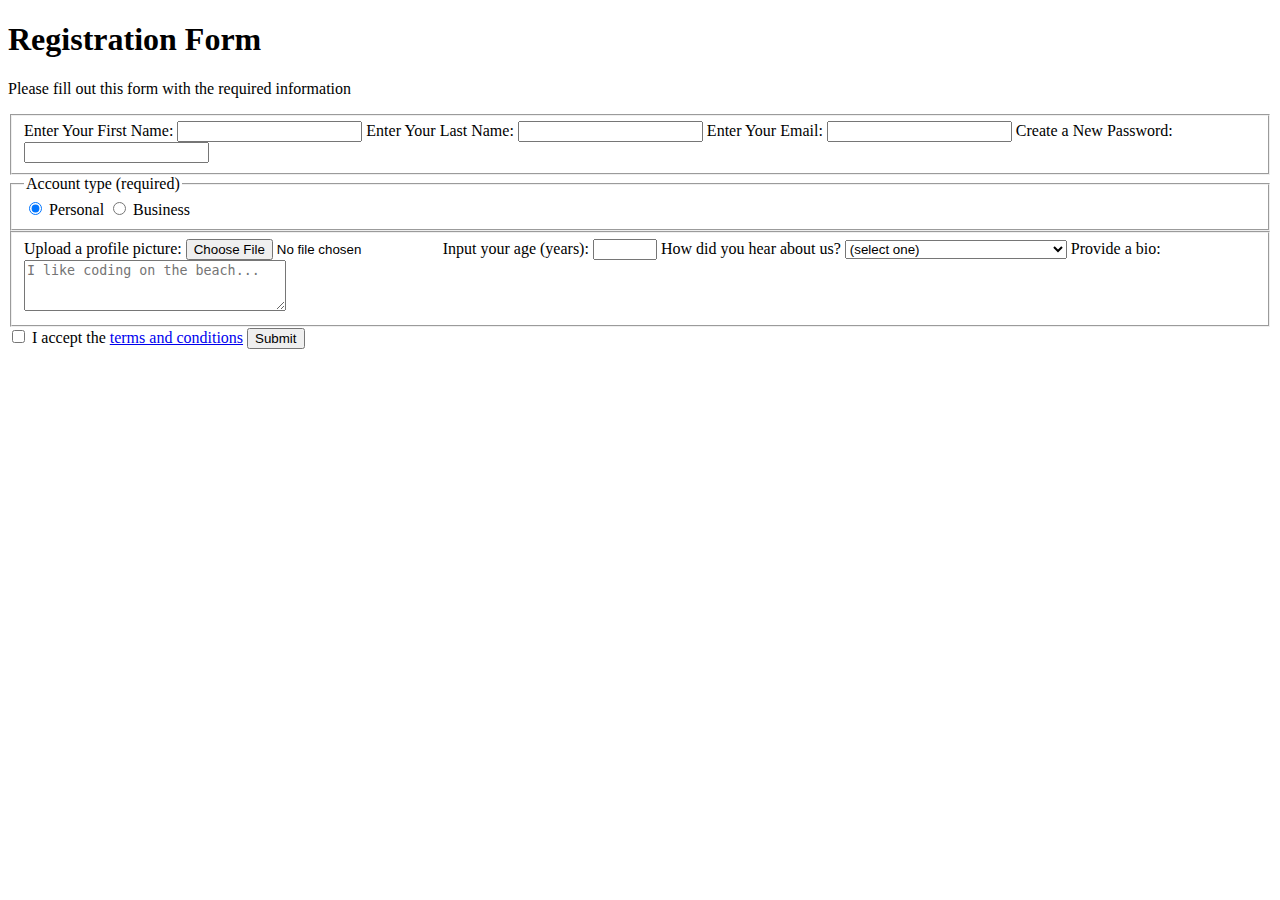
==== CODE/DAY18/index.html @ aea22a53 "Create index.html" ====
<!DOCTYPE html>
<html lang="en">
  <head>
    <meta charset="UTF-8">
    <title>Registration Form</title>
    <link rel="stylesheet" href="new.css" />
  </head>
  <body>
    <h1>Registration Form</h1>
    <p>Please fill out this form with the required information</p>
    <form method="post" action='https://register-demo.freecodecamp.org'>
      <fieldset>
        <label for="first-name">Enter Your First Name: <input id="first-name"
            name="first-name" type="text" required /></label>
        <label for="last-name">Enter Your Last Name: <input id="last-name"
            name="last-name" type="text" required /></label>
        <label for="email">Enter Your Email: <input id="email" name="email"
            type="email" required /></label>
        <label for="new-password">Create a New Password: <input
            id="new-password" name="new-password" type="password"
            pattern="[a-z0-5]{8,}" required /></label>
      </fieldset>
      <fieldset>
        <legend>Account type (required)</legend>
        <label for="personal-account"><input id="personal-account" type="radio"
            name="account-type" class="inline" checked /> Personal</label>
        <label for="business-account"><input id="business-account" type="radio"
            name="account-type" class="inline" /> Business</label>
      </fieldset>
      <fieldset>
        <label for="profile-picture">Upload a profile picture: <input
            id="profile-picture" type="file" name="file" /></label>
        <label for="age">Input your age (years): <input id="age" type="number"
            name="age" min="13" max="120" /></label>
        <label for="referrer">How did you hear about us?
          <select id="referrer" name="referrer">
            <option value>(select one)</option>
            <option value="1">freeCodeCamp News</option>
            <option value="2">freeCodeCamp YouTube Channel</option>
            <option value="3">freeCodeCamp Forum</option>
            <option value="4">Other</option>
          </select>
        </label>
        <label for="bio">Provide a bio:
          <textarea id="bio" name="bio" rows="3" cols="30"
            placeholder="I like coding on the beach..."></textarea>
        </label>
      </fieldset>
      <label for="terms-and-conditions">
        <input class="inline" id="terms-and-conditions" type="checkbox" required
          name="terms-and-conditions" /> I accept the <a
          href="https://www.freecodecamp.org/news/terms-of-service/">terms and
          conditions</a>
      </label>
      <input type="submit" value="Submit" />
    </form>
  </body>
</html>
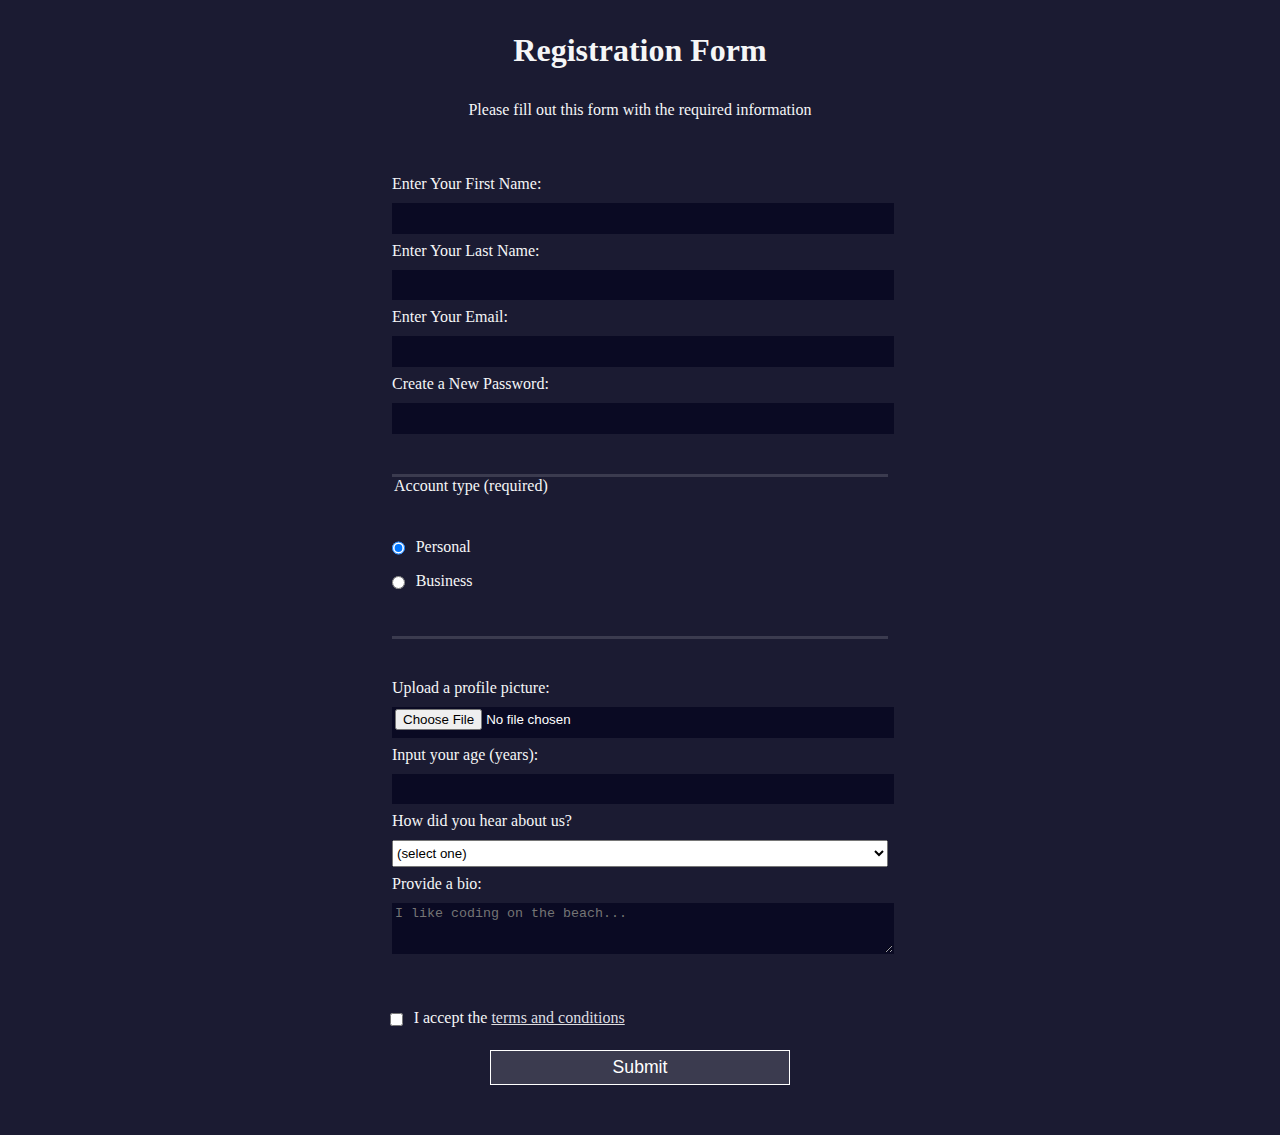
==== commit 7953f7ac: "Update index.html" ====
--- a/CODE/DAY18/index.html
+++ b/CODE/DAY18/index.html
@@ -3,7 +3,7 @@
   <head>
     <meta charset="UTF-8">
     <title>Registration Form</title>
-    <link rel="stylesheet" href="new.css" />
+    <link rel="stylesheet" href="style.css" />
   </head>
   <body>
     <h1>Registration Form</h1>
--- a/CODE/DAY18/style.css
+++ b/CODE/DAY18/style.css
@@ -0,0 +1,80 @@
+body {
+    width: 100%;
+    height: 100vh;
+    margin: 0;
+    background-color: #1b1b32;
+    color: #f5f6f7;
+    font-family: Tahoma;
+    font-size: 16px;
+  }
+  
+  h1, p {
+    margin: 1em auto;
+    text-align: center;
+  }
+  
+  form {
+    width: 60vw;
+    max-width: 500px;
+    min-width: 300px;
+    margin: 0 auto;
+    padding-bottom: 2em;
+  }
+  
+  fieldset {
+    border: none;
+    padding: 2rem 0;
+    border-bottom: 3px solid #3b3b4f;
+  }
+  
+  fieldset:last-of-type {
+    border-bottom: none;
+  }
+  
+  label {
+    display: block;
+    margin: 0.5rem 0;
+  }
+  
+  input,
+  textarea,
+  select {
+    margin: 10px 0 0 0;
+    width: 100%;
+    min-height: 2em;
+  }
+  
+  input, textarea {
+    background-color: #0a0a23;
+    border: 1px solid #0a0a23;
+    color: #ffffff;
+  }
+  
+  .inline {
+    width: unset;
+    margin: 0 0.5em 0 0;
+    vertical-align: middle;
+  }
+  
+  input[type="submit"] {
+    display: block;
+    width: 60%;
+    margin: 1em auto;
+    height: 2em;
+    font-size: 1.1rem;
+    background-color: #3b3b4f;
+    border-color: white;
+    min-width: 300px;
+  }
+  
+  input[type="file"] {
+    padding: 1px 2px;
+  }
+  
+  .inline{
+    display: inline; 
+  }
+  
+  a{
+    color:#dfdfe2;
+  }
